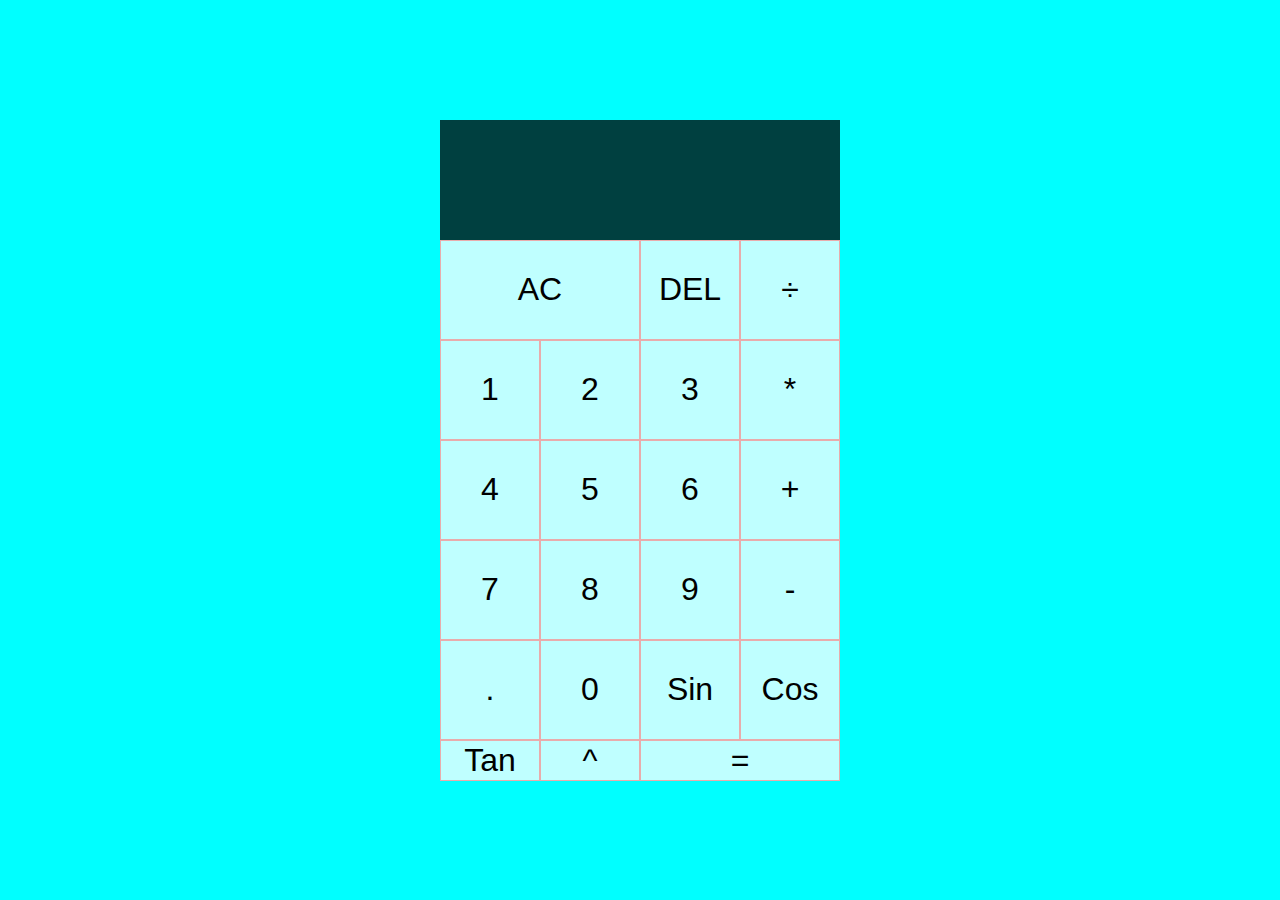
==== calculator/index.html @ 563bf964 "Finished design" ====
<!DOCTYPE html>
<html lang="en">
<head>
  <meta charset="UTF-8">
  <meta name="viewport" content="width=device-width, initial-scale=1.0">
  <meta http-equiv="X-UA-Compatible" content="ie=edge">
  <title>Calculator</title>
  <link href="style.css" rel="stylesheet">
  <script src="script.js" defer></script>
</head>
<body>
  <div class="main-grid">
    <div class="output">
      <div data-previous-operand class="previous-operand"></div>
      <div data-current-operand class="current-operand"></div>
    </div>
    <button data-all-clear class="span-two">AC</button>
    <button data-delete>DEL</button>
    <button data-operation>÷</button>
    <button data-number>1</button>
    <button data-number>2</button>
    <button data-number>3</button>
    <button data-operation>*</button>
    <button data-number>4</button>
    <button data-number>5</button>
    <button data-number>6</button>
    <button data-operation>+</button>
    <button data-number>7</button>
    <button data-number>8</button>
    <button data-number>9</button>
    <button data-operation>-</button>
    <button data-number>.</button>
    <button data-number>0</button>
    <button data-operation>Sin</button>
    <button data-operation>Cos</button>
    <button data-operation>Tan</button>
    <button data-operation>^</button>
    <button data-equals class="span-two">=</button>
  </div>
</body>
</html>
---- calculator/style.css ----
*, *::before, *::after {
    box-sizing: border-box;
    font-family: Gotham Rounded, sans-serif;
    font-weight: normal;
  }
  
  body {
    padding: 0;
    margin: 0;
    background: cyan;
  }
  
  .main-grid {
    display: grid;
    justify-content: center;
    align-content: center;
    min-height: 100vh;
    grid-template-columns: repeat(4, 100px);
    grid-template-rows: minmax(120px, auto) repeat(5, 100px);
  }
  
  .main-grid > button {
    cursor: pointer;
    font-size: 2rem;
    border: 1px solid rgb(233, 172, 172);
    outline: none;
    background-color: rgba(255, 255, 255, .75);
  }
  
  .main-grid > button:hover {
    background-color: rgba(255, 255, 255, .9);
  }
  
  .span-two {
    grid-column: span 2;
  }
  
  .output {
    grid-column: 1 / -1;
    background-color: rgba(0, 0, 0, .75);
    display: flex;
    align-items: flex-end;
    justify-content: space-around;
    flex-direction: column;
    padding: 10px;
    word-wrap: break-word;
    word-break: break-all;
  }
  
  .output .previous-operand {
    color: rgba(255, 255, 255, .75);
    font-size: 1.5rem;
  }
  
  .output .current-operand {
    color: white;
    font-size: 2.5rem;
  }
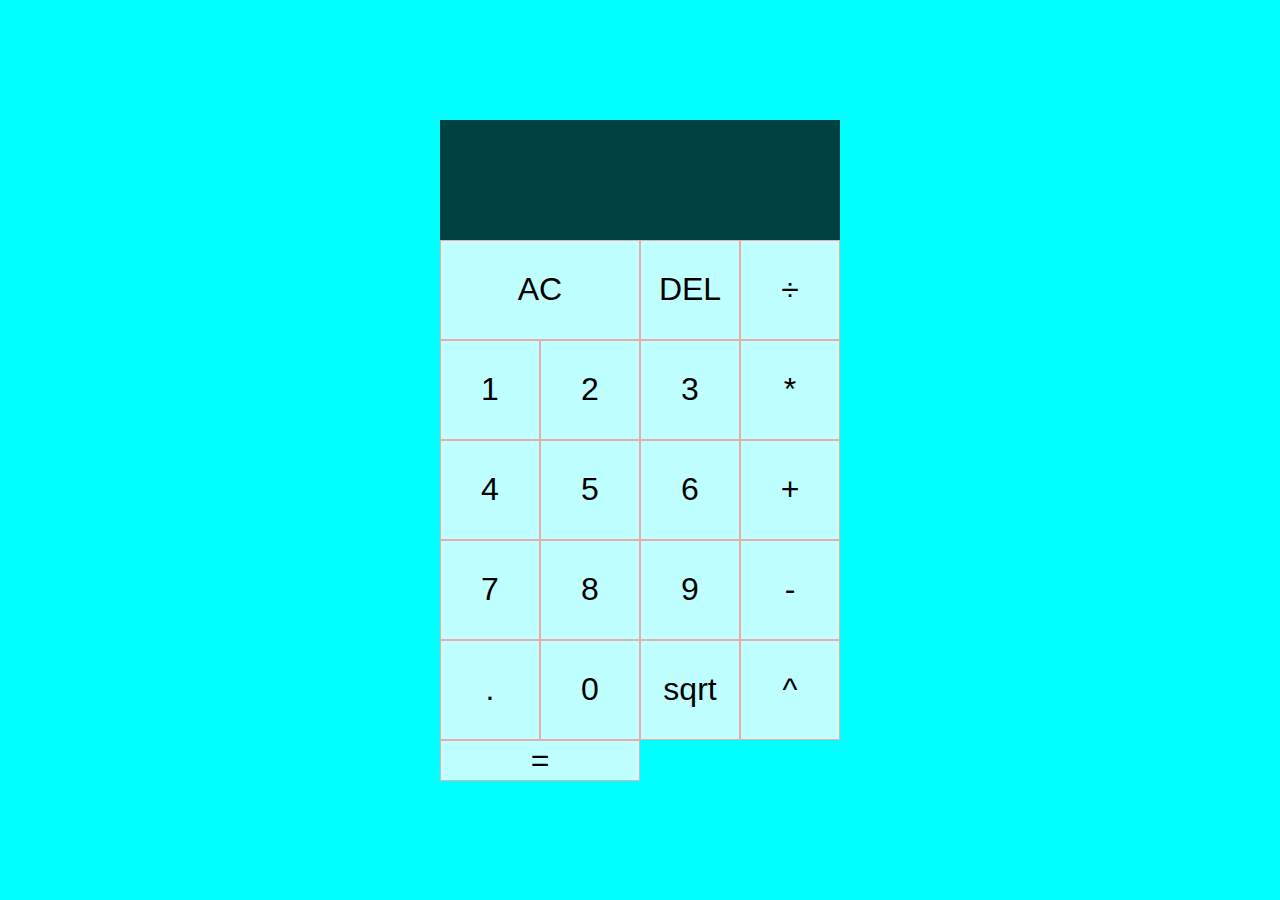
==== commit 5df8ceb7: "Finished" ====
--- a/calculator/index.html
+++ b/calculator/index.html
@@ -31,9 +31,7 @@
     <button data-operation>-</button>
     <button data-number>.</button>
     <button data-number>0</button>
-    <button data-operation>Sin</button>
-    <button data-operation>Cos</button>
-    <button data-operation>Tan</button>
+    <button data-operation>sqrt</button>
     <button data-operation>^</button>
     <button data-equals class="span-two">=</button>
   </div>
